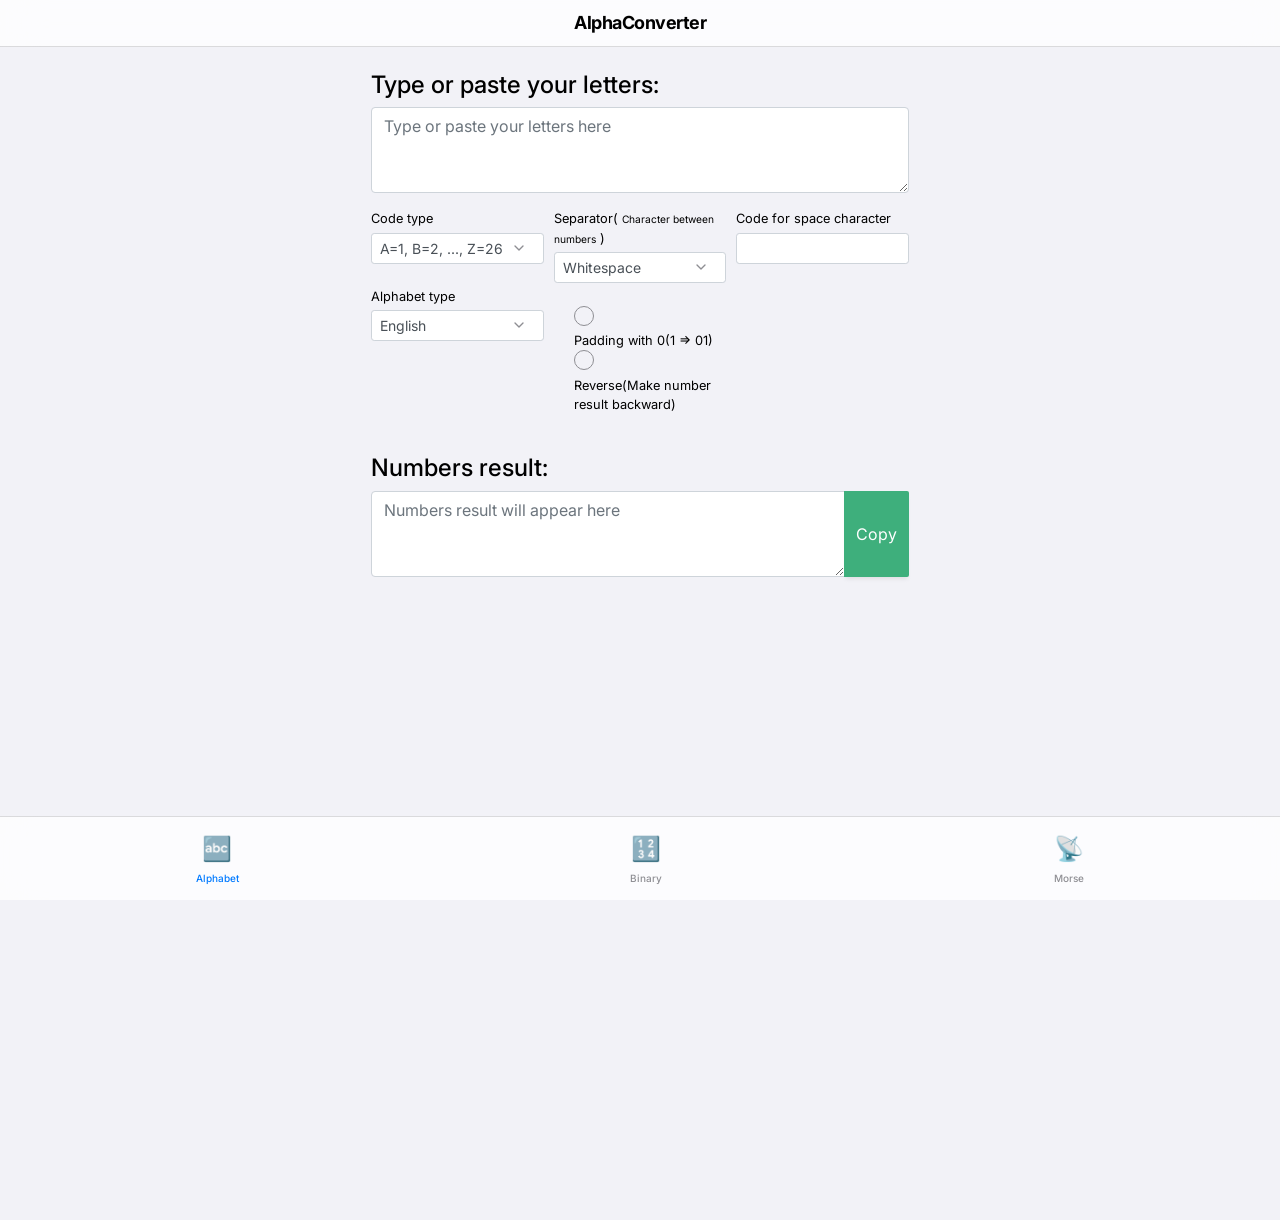
==== app/src/main/assets/index.html @ f873c341 "Initial commit" ====
<!DOCTYPE html>
<html lang="en">

<head>
    <meta charset="UTF-8">
    <meta name="viewport" content="width=device-width, initial-scale=1.0">
    <title>transfer to atd</title>
    <meta http-equiv="refresh" content="0; url=alphabet-to-numbers.html">
</head>

<body>

</body>

</html>
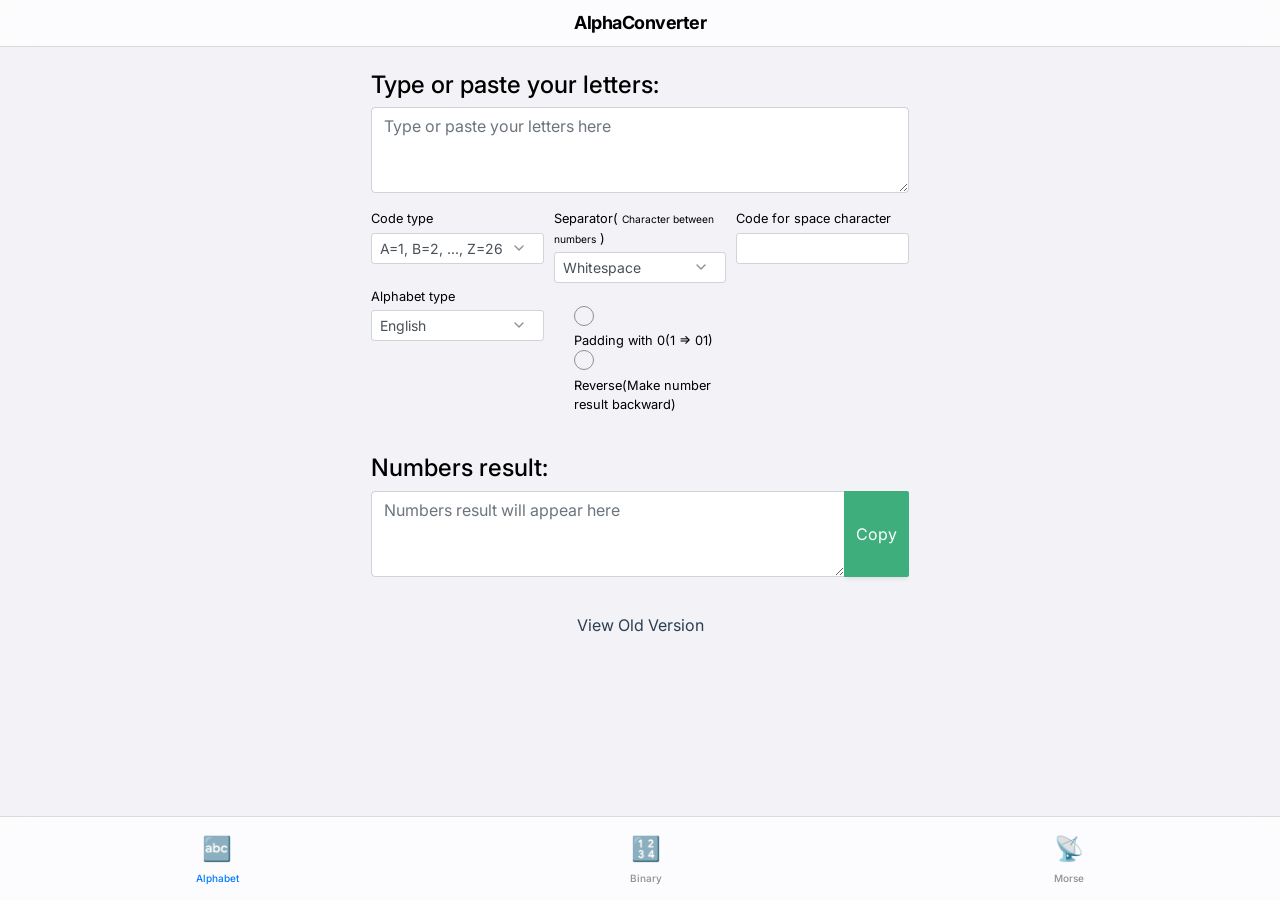
==== commit d6e289b4: "2.0 up" ====
--- a/app/src/main/assets/index.html
+++ b/app/src/main/assets/index.html
@@ -6,6 +6,7 @@
     <meta name="viewport" content="width=device-width, initial-scale=1.0">
     <title>transfer to atd</title>
     <meta http-equiv="refresh" content="0; url=alphabet-to-numbers.html">
+    <link rel="icon" href="favicon.svg" type="image/x-icon">
 </head>
 
 <body>
